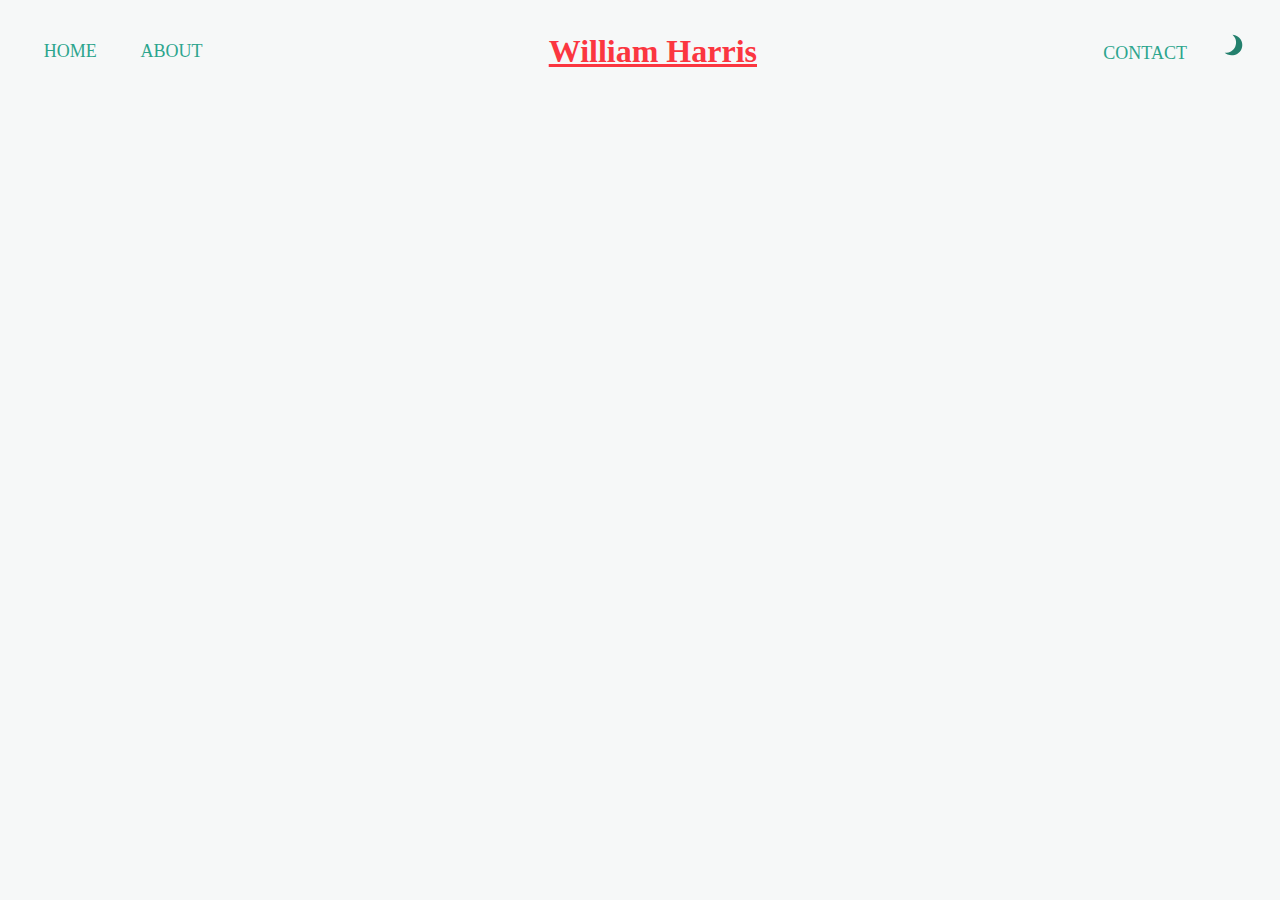
==== about.html @ 200179a5 "Added collapsible menu" ====
﻿<!DOCTYPE html>

<html lang="en" xmlns="http://www.w3.org/1999/xhtml">
<head>
    <meta charset="utf-8" />
    <meta name="viewport" content="width=device-width, initial-scale=1.0">
    <link rel="stylesheet" href="styles.css" />
    <title>About William Harris</title>
</head>
<body>
    <header id="header" class="head">
        <div id="headerInner>
            <div>
                <nav id="leftNav" class="navigation">
                    <a class="navigationItem" href="./index.html">HOME</a>
                    <a class="navigationItem" href="./about.html">ABOUT</a>
                </nav>
            </div>
            <div class="center">
                <h1 id="nameTitle" class="title"><u>William Harris</u></h1>
            </div>
            <div>
                <nav id="rightNav" class="navigation">
                    <a class="navigationItem" href="./contact.html">CONTACT</a>
                    <button onclick="darkMode()" type="button" id="darkModeBtn">
                        <img src="images/moon.svg" id="darkModeImg" alt="darkMode" />
                    </button>
                </nav>
            </div>
        </div>
    </header>

    <script src="scripts.js"></script>
</body>
</html>
---- styles.css ----
﻿:root {
    --main-bg-color: #030301;
    --alt-bg-color: #090b0c;
    --light-bg-color: #C3DFE0;
    --main-text-color: #F6F8F8;
    --accent-1-color: #FB3640;
    --accent-2-color: #FFC15E;
    --accent-3-color: #5FAD56;
    --accent-4-color: #2CA58D;
    --accent-5-color: #3A506B;
    --accent-6-color: #331832;
    --main-font-family: "Tw Cen MT";
}

body {
    background-color: var(--main-text-color);
    color: var(--main-bg-color);
    font-family: var(--main-font-family);
}

.darkModeBody {
    background-color: var(--main-bg-color);
    color: var(--main-text-color);
}

#header {
    display: flex;
}

.navigation {
    padding: 1em;
}

.center {
    margin: auto;
}

.navigationItem {
    border-style: none;
    font-size: large;
    margin: 0.2em;
    margin-left: 1em;
    margin-right: 1em;
    padding: 0.1em;
    text-decoration: none;
    line-height: 3em;
    color: var(--accent-4-color);
}

.navigationItem:hover {
    color: var(--accent-5-color);
}

#nameTitle {
    color: var(--accent-1-color);
    font-family: 'Cascadia Code';
}

#darkModeBtn {
    height: 3em;
    width: 3em;
    background-color: transparent;
    border: none;
    margin: 0.2em;
    padding: 0.1em;
}

#darkModeImg {
    height: 2em;
    cursor: pointer;
    width: 2em;
    filter: invert(57%) sepia(50%) saturate(525%) hue-rotate(118deg) brightness(86%) contrast(93%);
}

#darkModeImg:hover {
    filter: invert(27%) sepia(25%) saturate(823%) hue-rotate(173deg) brightness(43%) contrast(86%);
}

.collapsible {
    border: none;
    width: 3em;
    height: 3em;
    background-color: transparent;
    float: left;
    padding-top: 1em;
}

.collapsible:hover {
    filter: invert(100%) sepia(26%) saturate(5776%) hue-rotate(210deg) brightness(130%) contrast(106%);
}

.collapsibleImg {
    width: 3em;
    height: 3em;
}

.collapsibleTitle {
    color: var(--accent-2-color);
    float: left;
    padding-left: 1em;
}

.collapsibleContainer {
    display: flex;
}

.content {
    display: none;
}

.collapsed {
    display: block;
}
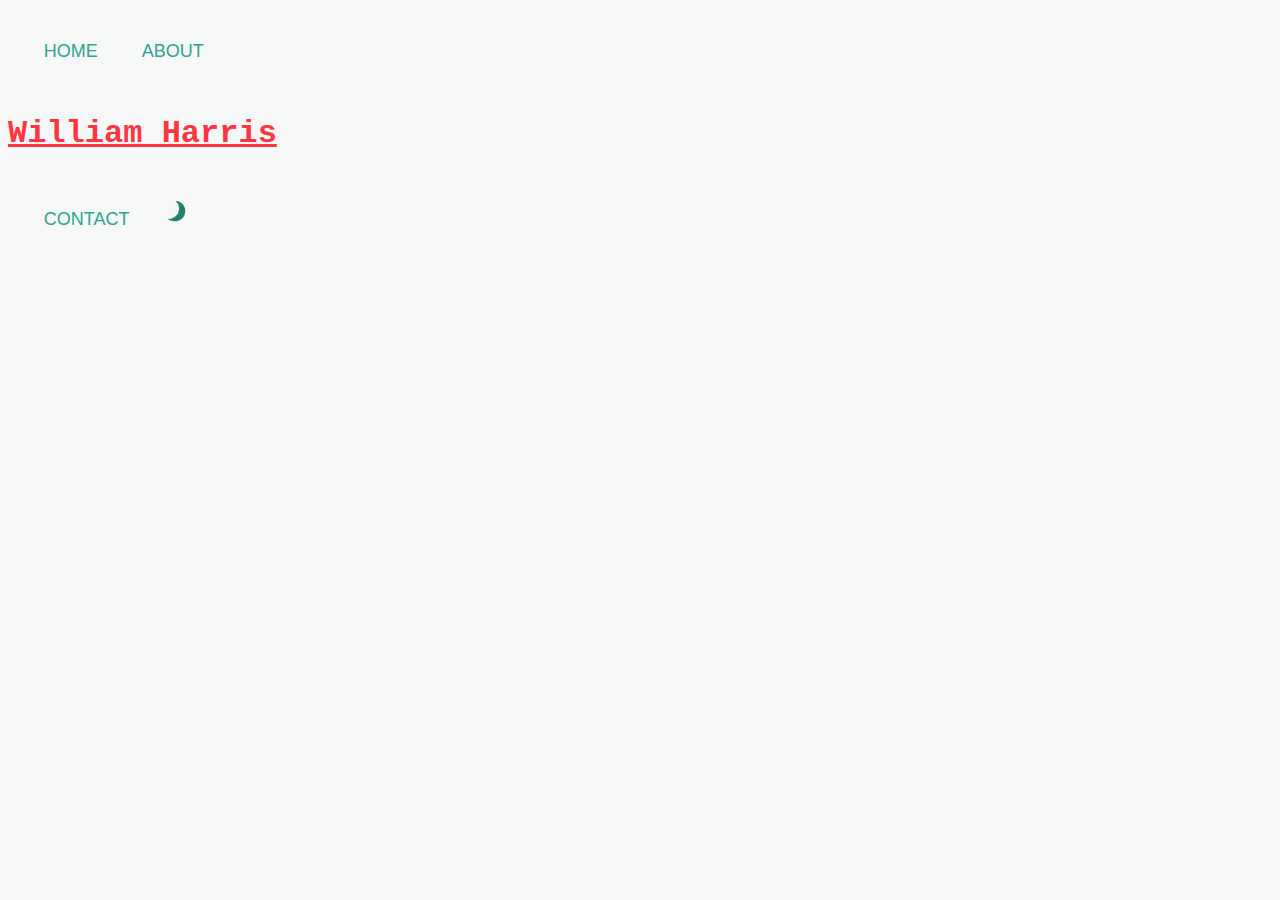
==== commit 0194fe1a: "Temporarily removed contact" ====
--- a/about.html
+++ b/about.html
@@ -7,9 +7,9 @@
     <link rel="stylesheet" href="styles.css" />
     <title>About William Harris</title>
 </head>
-<body>
+<body onload="loadDarkMode()">
     <header id="header" class="head">
-        <div id="headerInner>
+        <div id="headerInner">
             <div>
                 <nav id="leftNav" class="navigation">
                     <a class="navigationItem" href="./index.html">HOME</a>
@@ -22,7 +22,7 @@
             <div>
                 <nav id="rightNav" class="navigation">
                     <a class="navigationItem" href="./contact.html">CONTACT</a>
-                    <button onclick="darkMode()" type="button" id="darkModeBtn">
+                    <button onclick="toggleDarkMode()" type="button" id="darkModeBtn">
                         <img src="images/moon.svg" id="darkModeImg" alt="darkMode" />
                     </button>
                 </nav>
--- a/styles.css
+++ b/styles.css
@@ -9,7 +9,7 @@
     --accent-4-color: #2CA58D;
     --accent-5-color: #3A506B;
     --accent-6-color: #331832;
-    --main-font-family: "Tw Cen MT";
+    --main-font-family: "Tw Cen MT", "Trebuchet MS", Helvetica, sans-serif;
 }
 
 body {
@@ -53,7 +53,7 @@
 
 #nameTitle {
     color: var(--accent-1-color);
-    font-family: 'Cascadia Code';
+    font-family: "Cascadia Code", Courier New, Courier, monospace;
 }
 
 #darkModeBtn {
@@ -92,6 +92,7 @@
 .collapsibleImg {
     width: 3em;
     height: 3em;
+    cursor: pointer;
 }
 
 .collapsibleTitle {
@@ -110,4 +111,165 @@
 
 .collapsed {
     display: block;
+}
+
+#fcf-form {
+    display: block;
+}
+
+.fcf-body {
+    margin: 0;
+    font-family: -apple-system, Arial, sans-serif;
+    font-size: 1rem;
+    font-weight: 400;
+    line-height: 1.5;
+    color: #212529;
+    text-align: left;
+    background-color: #fff;
+    padding: 30px;
+    padding-bottom: 10px;
+    border: 1px solid #ced4da;
+    border-radius: 0.25rem;
+    max-width: 100%;
+}
+
+.fcf-form-group {
+    margin-bottom: 1rem;
+}
+
+.fcf-input-group {
+    position: relative;
+    display: -ms-flexbox;
+    display: flex;
+    -ms-flex-wrap: wrap;
+    flex-wrap: wrap;
+    -ms-flex-align: stretch;
+    align-items: stretch;
+    width: 100%;
+}
+
+.fcf-form-control {
+    display: block;
+    width: 100%;
+    height: calc(1.5em + 0.75rem + 2px);
+    padding: 0.375rem 0.75rem;
+    font-size: 1rem;
+    font-weight: 400;
+    line-height: 1.5;
+    color: #495057;
+    background-color: #fff;
+    background-clip: padding-box;
+    border: 1px solid #ced4da;
+    outline: none;
+    border-radius: 0.25rem;
+    transition: border-color 0.15s ease-in-out, box-shadow 0.15s ease-in-out;
+}
+
+.fcf-form-control:focus {
+    border: 1px solid #313131;
+}
+
+select.fcf-form-control[size], select.fcf-form-control[multiple] {
+    height: auto;
+}
+
+textarea.fcf-form-control {
+    font-family: -apple-system, Arial, sans-serif;
+    height: auto;
+}
+
+label.fcf-label {
+    display: inline-block;
+    margin-bottom: 0.5rem;
+}
+
+.fcf-credit {
+    padding-top: 10px;
+    font-size: 0.9rem;
+    color: #545b62;
+}
+
+.fcf-credit a {
+color: #545b62;
+text-decoration: underline;
+}
+
+.fcf-credit a:hover {
+    color: #0056b3;
+    text-decoration: underline;
+}
+
+.fcf-btn {
+    display: inline-block;
+    font-weight: 400;
+    color: #212529;
+    text-align: center;
+    vertical-align: middle;
+    cursor: pointer;
+    -webkit-user-select: none;
+    -moz-user-select: none;
+    -ms-user-select: none;
+    user-select: none;
+    background-color: transparent;
+    border: 1px solid transparent;
+    padding: 0.375rem 0.75rem;
+    font-size: 1rem;
+    line-height: 1.5;
+    border-radius: 0.25rem;
+    transition: color 0.15s ease-in-out, background-color 0.15s ease-in-out, border-color 0.15s ease-in-out, box-shadow 0.15s ease-in-out;
+}
+
+@media (prefers-reduced-motion: reduce) {
+    .fcf-btn {
+        transition: none;
+    }
+}
+
+.fcf-btn:hover {
+    color: #212529;
+    text-decoration: none;
+}
+
+.fcf-btn:focus, .fcf-btn.focus {
+    outline: 0;
+    box-shadow: 0 0 0 0.2rem rgba(0, 123, 255, 0.25);
+}
+
+.fcf-btn-primary {
+    color: #fff;
+    background-color: #007bff;
+    border-color: #007bff;
+}
+
+.fcf-btn-primary:hover {
+    color: #fff;
+    background-color: #0069d9;
+    border-color: #0062cc;
+}
+
+.fcf-btn-primary:focus, .fcf-btn-primary.focus {
+    color: #fff;
+    background-color: #0069d9;
+    border-color: #0062cc;
+    box-shadow: 0 0 0 0.2rem rgba(38, 143, 255, 0.5);
+}
+
+.fcf-btn-lg, .fcf-btn-group-lg > .fcf-btn {
+    padding: 0.5rem 1rem;
+    font-size: 1.25rem;
+    line-height: 1.5;
+    border-radius: 0.3rem;
+}
+
+.fcf-btn-block {
+    display: block;
+    width: 100%;
+}
+
+    .fcf-btn-block + .fcf-btn-block {
+        margin-top: 0.5rem;
+    }
+
+input[type="submit"].fcf-btn-block, input[type="reset"].fcf-btn-block, input[type="button"].fcf-btn-block {
+    width: 100%;
 }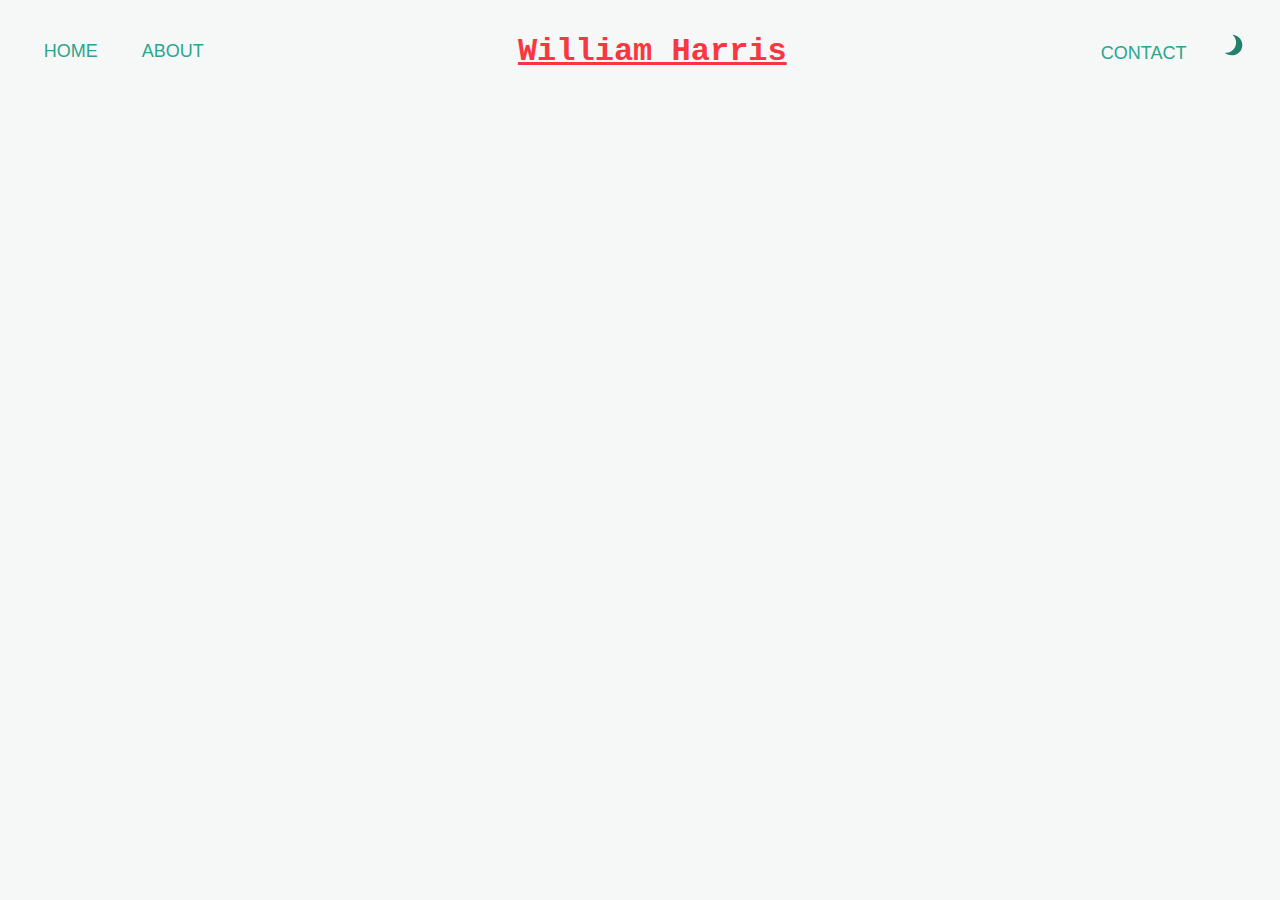
==== commit d2325615: "Temporary fallback" ====
--- a/about.html
+++ b/about.html
@@ -9,7 +9,7 @@
 </head>
 <body onload="loadDarkMode()">
     <header id="header" class="head">
-        <div id="headerInner">
+        <div id="headerInner>
             <div>
                 <nav id="leftNav" class="navigation">
                     <a class="navigationItem" href="./index.html">HOME</a>
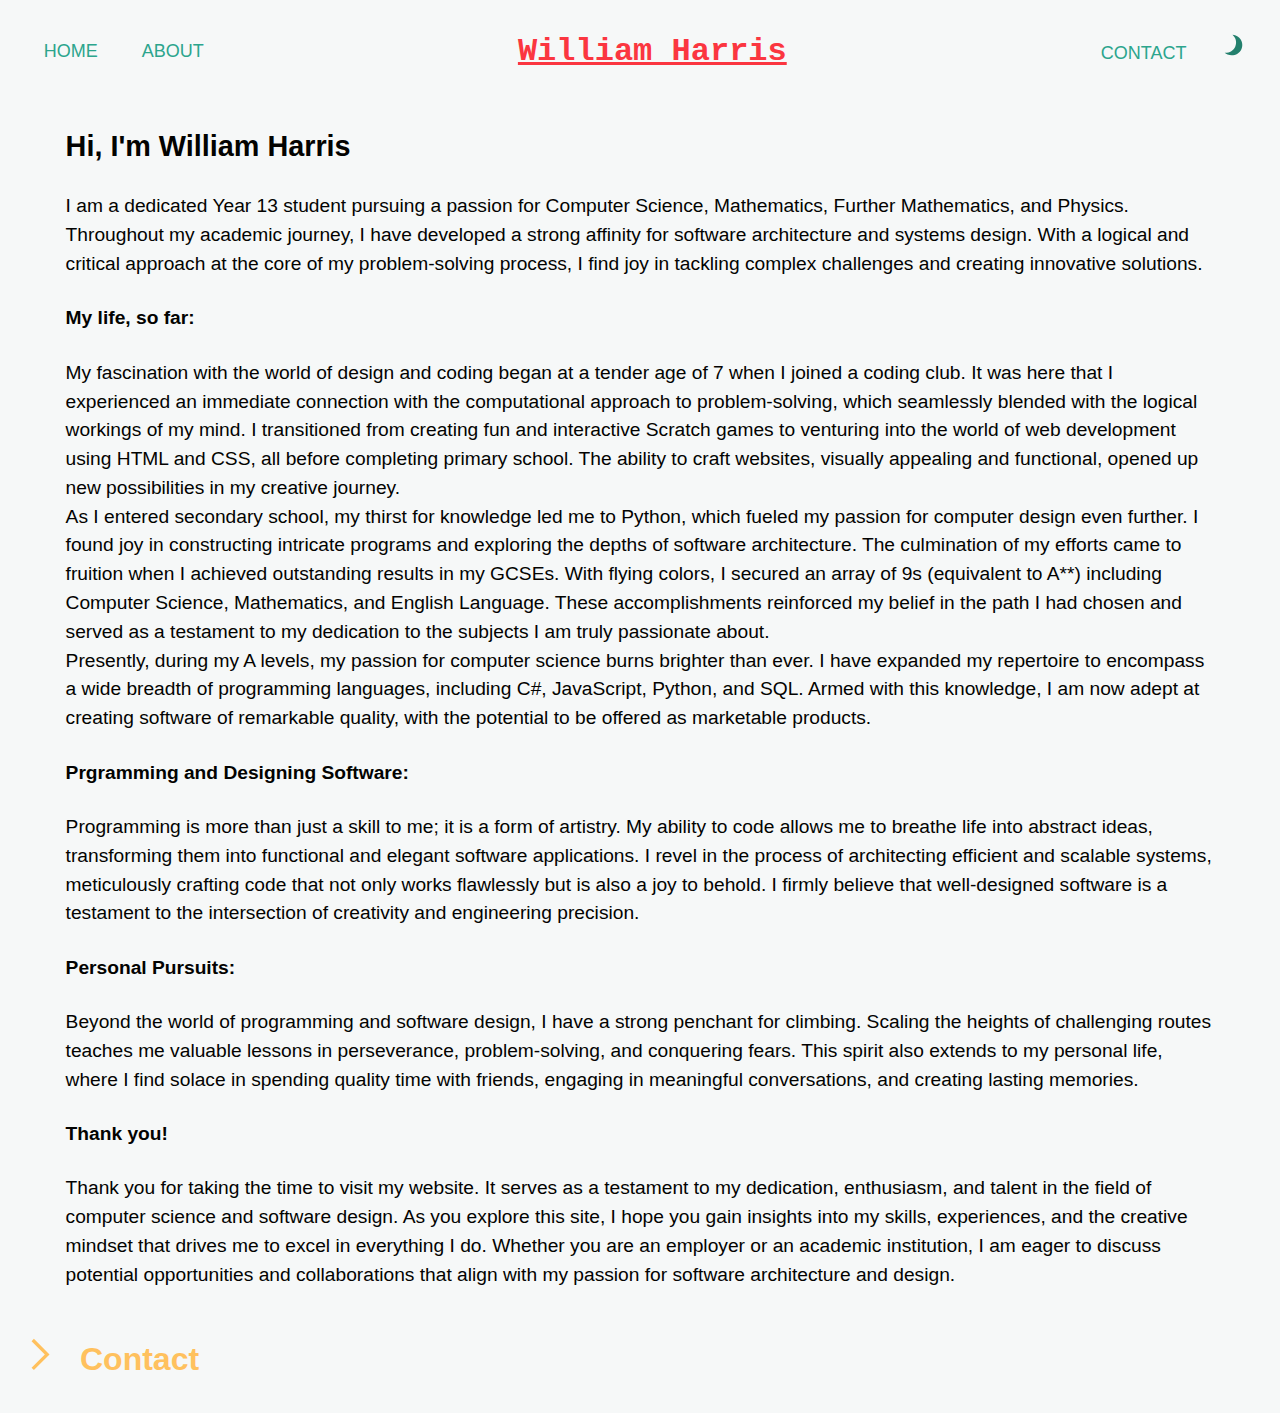
==== commit 66385e0f: "Added about page content" ====
--- a/about.html
+++ b/about.html
@@ -30,6 +30,112 @@
         </div>
     </header>
 
+    <div id="about" class="container">
+        <h2 id="aboutTitle" class="title">Hi, I'm William Harris</h2>
+        <p>
+            I am a dedicated Year 13 student pursuing a passion for Computer Science, Mathematics, Further Mathematics,
+            and Physics. Throughout my academic journey, I have developed a strong affinity for software architecture and
+            systems design. With a logical and critical approach at the core of my problem-solving process, I find joy in
+            tackling complex challenges and creating innovative solutions.
+        </p>
+        <h4>My life, so far:</h4>
+        <p>
+            My fascination with the world of design and coding began at a tender age of 7 when I joined a coding club.
+            It was here that I experienced an immediate connection with the computational approach to problem-solving,
+            which seamlessly blended with the logical workings of my mind. I transitioned from creating fun and interactive
+            Scratch games to venturing into the world of web development using HTML and CSS, all before completing primary
+            school. The ability to craft websites, visually appealing and functional, opened up new possibilities in my
+            creative journey.
+            <br />
+            As I entered secondary school, my thirst for knowledge led me to Python, which fueled my passion for computer
+            design even further. I found joy in constructing intricate programs and exploring the depths of software architecture.
+            The culmination of my efforts came to fruition when I achieved outstanding results in my GCSEs. With flying
+            colors, I secured an array of 9s (equivalent to A**) including Computer Science, Mathematics, and English Language.
+            These accomplishments reinforced my belief in the path I had chosen and served as a testament to my dedication to the
+            subjects I am truly passionate about.
+            <br />
+            Presently, during my A levels, my passion for computer science burns brighter than ever. I have expanded my
+            repertoire to encompass a wide breadth of programming languages, including C#, JavaScript, Python, and SQL.
+            Armed with this knowledge, I am now adept at creating software of remarkable quality, with the potential to be
+            offered as marketable products.
+        </p>
+        <h4>Prgramming and Designing Software:</h4>
+        <p>
+            Programming is more than just a skill to me; it is a form of artistry. My ability to code allows me to breathe
+            life into abstract ideas, transforming them into functional and elegant software applications. I revel in the
+            process of architecting efficient and scalable systems, meticulously crafting code that not only works flawlessly
+            but is also a joy to behold. I firmly believe that well-designed software is a testament to the intersection of
+            creativity and engineering precision.
+        </p>
+        <h4>Personal Pursuits:</h4>
+        <p>
+            Beyond the world of programming and software design, I have a strong penchant for climbing. Scaling the heights
+            of challenging routes teaches me valuable lessons in perseverance, problem-solving, and conquering fears. This
+            spirit also extends to my personal life, where I find solace in spending quality time with friends, engaging in
+            meaningful conversations, and creating lasting memories.
+        </p>
+        <h4>Thank you!</h4>
+        <p>
+            Thank you for taking the time to visit my website. It serves as a testament to my dedication, enthusiasm, and
+            talent in the field of computer science and software design. As you explore this site, I hope you gain insights
+            into my skills, experiences, and the creative mindset that drives me to excel in everything I do. Whether you are
+            an employer or an academic institution, I am eager to discuss potential opportunities and collaborations that align
+            with my passion for software architecture and design.
+        </p>
+    </div>
+
+    <div class="collapsibleContainer">
+        <button onclick="ContactCollapse()" type="button" class="collapsible">
+            <img src="images/expand.svg" class="collapsibleImg" id="contactCollapsibleImg" alt="collapsible" />
+        </button>
+        <h2 id="ContactTitle" class="collapsibleTitle">Contact</h2>
+    </div>
+    <div class="content" id="contactContent">
+        <div class="formBody">
+
+            <div id="form">
+                <h2 class="formHeading">Contact me!</h2>
+
+                <form id="formId" class="formClass" method="POST" action="https://formspree.io/f/moqojvyd">
+
+                    <div class="formGroup">
+                        <label for="Name" class="formLabel">Your name</label>
+                        <div class="formInputGroup">
+                            <input type="text" id="name" name="name" class="formControl" required>
+                        </div>
+                    </div>
+
+                    <div class="formGroup">
+                        <label for="Email" class="formLabel">Your email address</label>
+                        <div class="formInputGroup">
+                            <input type="email" id="email" name="email" class="formControl" required>
+                        </div>
+                    </div>
+
+                    <div class="formGroup">
+                        <label for="Subject" class="formLabel">Message subject</label>
+                        <div class="formInputGroup">
+                            <input type="text" id="subject" name="subject" class="formControl" required>
+                        </div>
+                    </div>
+
+                    <div class="formGroup">
+                        <label for="Message" class="formLabel">Your message</label>
+                        <div class="formInputGroup">
+                            <textarea id="message" name="message" class="formControl" rows="6" maxlength="3000" required></textarea>
+                        </div>
+                    </div>
+
+                    <div class="formGroup">
+                        <button type="submit" id="formBtn" class="formBtn formBtnPrimary formBtnLg formBtnBlock">Send Message</button>
+                    </div>
+
+                </form>
+            </div>
+
+        </div>
+    </div>
+
     <script src="scripts.js"></script>
 </body>
 </html>
--- a/styles.css
+++ b/styles.css
@@ -1,7 +1,7 @@
 ﻿:root {
     --main-bg-color: #030301;
-    --alt-bg-color: #090b0c;
-    --light-bg-color: #C3DFE0;
+    --alt-bg-color: #0e1012;
+    --light-bg-color: #e6e7eb;
     --main-text-color: #F6F8F8;
     --accent-1-color: #FB3640;
     --accent-2-color: #FFC15E;
@@ -10,6 +10,8 @@
     --accent-5-color: #3A506B;
     --accent-6-color: #331832;
     --main-font-family: "Tw Cen MT", "Trebuchet MS", Helvetica, sans-serif;
+    --alt-font-family: Tahoma, Verdana, sans-serif;
+    --title-font-family: "Cascadia Code", Courier New, Courier, monospace;
 }
 
 body {
@@ -53,7 +55,7 @@
 
 #nameTitle {
     color: var(--accent-1-color);
-    font-family: "Cascadia Code", Courier New, Courier, monospace;
+    font-family: var(--title-font-family);
 }
 
 #darkModeBtn {
@@ -90,8 +92,8 @@
 }
 
 .collapsibleImg {
-    width: 3em;
-    height: 3em;
+    width: 4em;
+    height: 4em;
     cursor: pointer;
 }
 
@@ -99,6 +101,7 @@
     color: var(--accent-2-color);
     float: left;
     padding-left: 1em;
+    font-size: 2em;
 }
 
 .collapsibleContainer {
@@ -111,33 +114,48 @@
 
 .collapsed {
     display: block;
-}
-
-#fcf-form {
-    display: block;
-}
-
-.fcf-body {
+    font-size: 1.2em;
+    font-weight: 400;
+    line-height: 1.5;
+    color: inherit;
+    font-family: var(--alt-font-family);
+    padding: 0.375rem 0.75rem;
+    padding-left: 3em;
+}
+
+#form {
+    display: block;
+}
+
+.formBody {
     margin: 0;
-    font-family: -apple-system, Arial, sans-serif;
-    font-size: 1rem;
-    font-weight: 400;
-    line-height: 1.5;
-    color: #212529;
+    font-family: var(--alt-font-family);
+    font-size: 1em;
+    font-weight: 400;
+    line-height: 1.5;
+    color: inherit;
     text-align: left;
-    background-color: #fff;
+    background-color: var(--light-bg-color);
     padding: 30px;
     padding-bottom: 10px;
-    border: 1px solid #ced4da;
-    border-radius: 0.25rem;
+    border: none;
     max-width: 100%;
 }
 
-.fcf-form-group {
+.formHeading {
+    font-family: var(--main-font-family);
+    font-size: 2em;
+}
+
+.formBodyDark {
+    background-color: var(--alt-bg-color);
+}
+
+.formGroup {
     margin-bottom: 1rem;
 }
 
-.fcf-input-group {
+.formInputGroup {
     position: relative;
     display: -ms-flexbox;
     display: flex;
@@ -148,7 +166,7 @@
     width: 100%;
 }
 
-.fcf-form-control {
+.formControl {
     display: block;
     width: 100%;
     height: calc(1.5em + 0.75rem + 2px);
@@ -156,50 +174,37 @@
     font-size: 1rem;
     font-weight: 400;
     line-height: 1.5;
-    color: #495057;
-    background-color: #fff;
+    color: inherit;
+    background-color: var(--main-text-color);
     background-clip: padding-box;
-    border: 1px solid #ced4da;
+    border: none;
     outline: none;
-    border-radius: 0.25rem;
     transition: border-color 0.15s ease-in-out, box-shadow 0.15s ease-in-out;
 }
 
-.fcf-form-control:focus {
+.formControlDark {
+    background-color: var(--main-bg-color);
+}
+
+.formControl:focus {
     border: 1px solid #313131;
 }
 
-select.fcf-form-control[size], select.fcf-form-control[multiple] {
+select.formControl[size], select.formControl[multiple] {
     height: auto;
 }
 
-textarea.fcf-form-control {
-    font-family: -apple-system, Arial, sans-serif;
+textarea.formControl {
+    font-family: var(--alt-font-family);
     height: auto;
 }
 
-label.fcf-label {
+label.formLabel {
     display: inline-block;
     margin-bottom: 0.5rem;
 }
 
-.fcf-credit {
-    padding-top: 10px;
-    font-size: 0.9rem;
-    color: #545b62;
-}
-
-.fcf-credit a {
-color: #545b62;
-text-decoration: underline;
-}
-
-.fcf-credit a:hover {
-    color: #0056b3;
-    text-decoration: underline;
-}
-
-.fcf-btn {
+.formBtn {
     display: inline-block;
     font-weight: 400;
     color: #212529;
@@ -211,65 +216,73 @@
     -ms-user-select: none;
     user-select: none;
     background-color: transparent;
-    border: 1px solid transparent;
+    border: none;
     padding: 0.375rem 0.75rem;
     font-size: 1rem;
     line-height: 1.5;
-    border-radius: 0.25rem;
     transition: color 0.15s ease-in-out, background-color 0.15s ease-in-out, border-color 0.15s ease-in-out, box-shadow 0.15s ease-in-out;
 }
 
 @media (prefers-reduced-motion: reduce) {
-    .fcf-btn {
+    .formBtn {
         transition: none;
     }
 }
 
-.fcf-btn:hover {
+.formBtn:hover {
     color: #212529;
     text-decoration: none;
 }
 
-.fcf-btn:focus, .fcf-btn.focus {
+.formBtn:focus, .formBtn.focus {
     outline: 0;
-    box-shadow: 0 0 0 0.2rem rgba(0, 123, 255, 0.25);
-}
-
-.fcf-btn-primary {
-    color: #fff;
-    background-color: #007bff;
-    border-color: #007bff;
-}
-
-.fcf-btn-primary:hover {
-    color: #fff;
-    background-color: #0069d9;
-    border-color: #0062cc;
-}
-
-.fcf-btn-primary:focus, .fcf-btn-primary.focus {
-    color: #fff;
-    background-color: #0069d9;
-    border-color: #0062cc;
-    box-shadow: 0 0 0 0.2rem rgba(38, 143, 255, 0.5);
-}
-
-.fcf-btn-lg, .fcf-btn-group-lg > .fcf-btn {
+    box-shadow: 0 0 0 0.2rem #28374b;
+}
+
+.formBtnPrimary {
+    color: var(--main-text-color);
+    background-color: var(--accent-4-color);
+}
+
+.formBtnPrimary:hover {
+    color: var(--main-text-color);
+    background-color: var(--accent-5-color);
+}
+
+.formBtnPrimary:focus, .formBtnPrimary.focus {
+    color: var(--main-text-color);
+    background-color: var(--accent-5-color);
+}
+
+.formBtnLg, .formBtnLg > .formBtn {
     padding: 0.5rem 1rem;
     font-size: 1.25rem;
     line-height: 1.5;
     border-radius: 0.3rem;
 }
 
-.fcf-btn-block {
-    display: block;
-    width: 100%;
-}
-
-    .fcf-btn-block + .fcf-btn-block {
-        margin-top: 0.5rem;
-    }
-
-input[type="submit"].fcf-btn-block, input[type="reset"].fcf-btn-block, input[type="button"].fcf-btn-block {
-    width: 100%;
+.formBtnBlock {
+    display: block;
+    margin: auto;
+    width: 80%;
+}
+
+.formBtnBlock + .formBtnBlock {
+    margin-top: 0.5rem;
+}
+
+input[type="submit"].formBtnBlock, input[type="reset"].formBtnBlock, input[type="button"].formBtnBlock {
+    width: 80%;
+}
+
+#about {
+    display: block;
+    font-size: 1.2em;
+    font-weight: 400;
+    line-height: 1.5;
+    color: inherit;
+    font-family: var(--alt-font-family);
+    padding: 0.375rem 0.75rem;
+    padding-left: 3em;
+    padding-right: 3em;
 }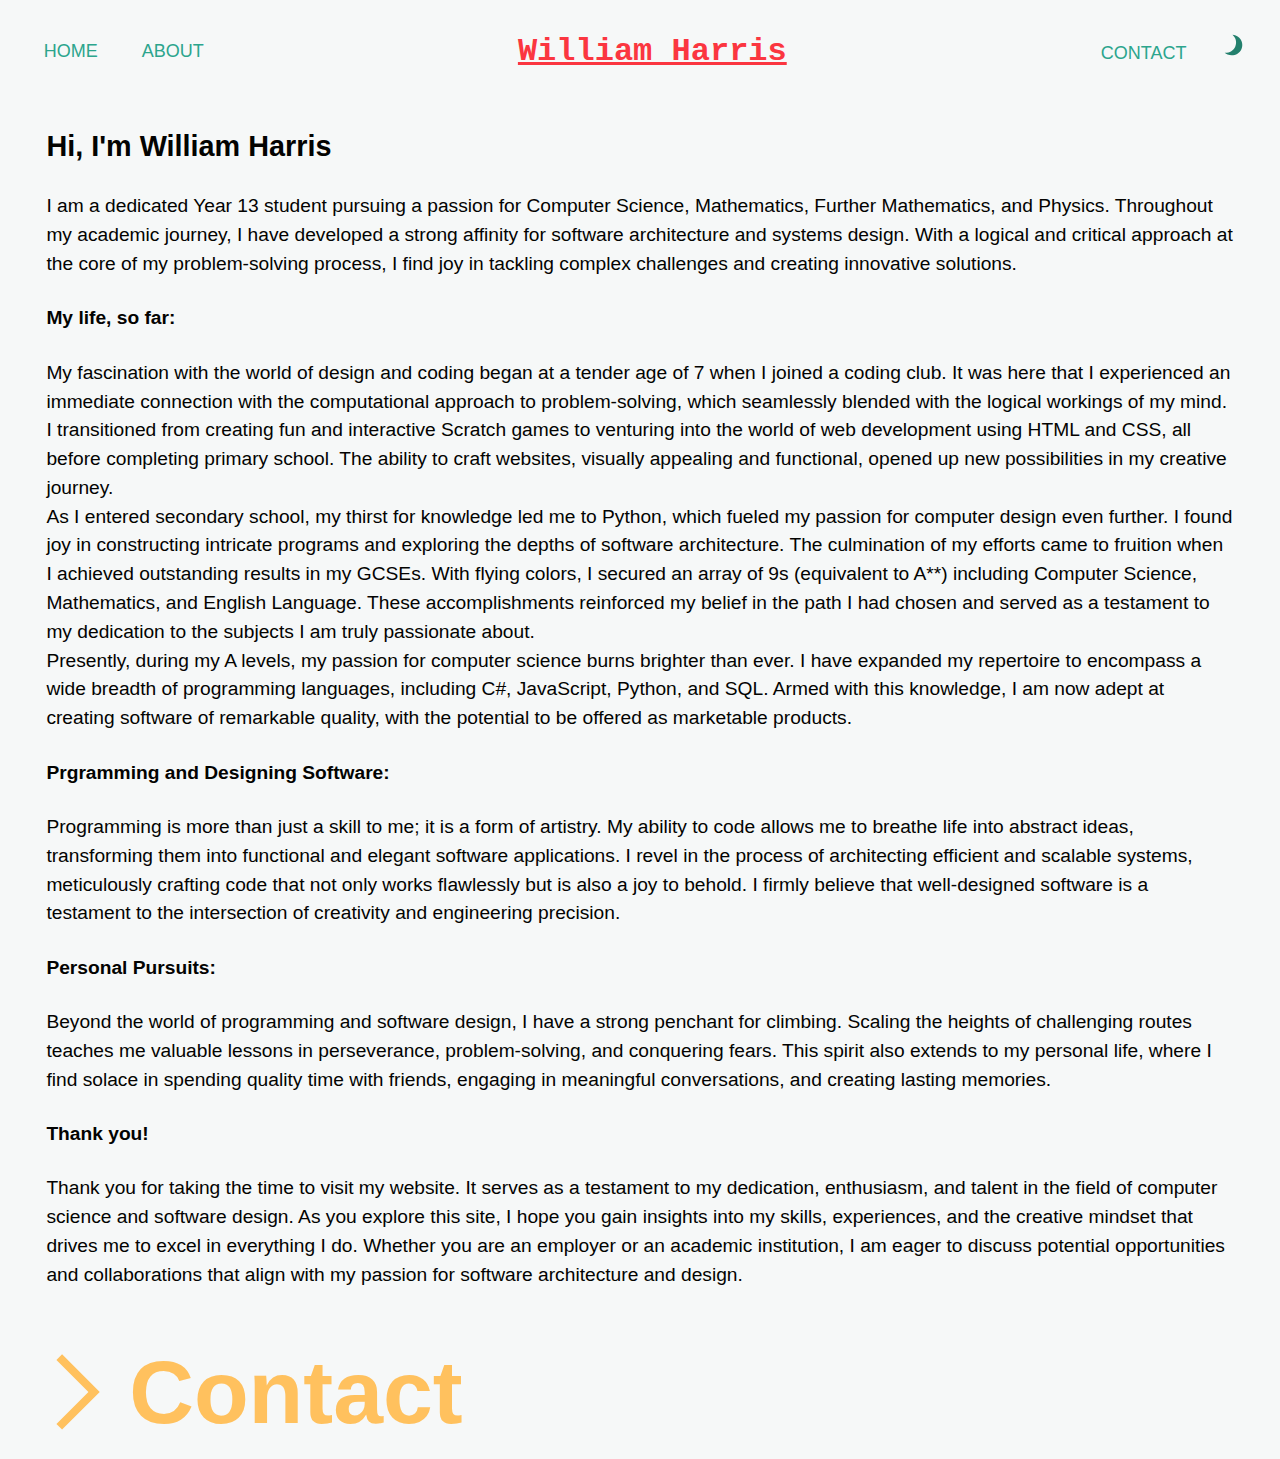
==== commit 494beac8: "Added better alignment" ====
--- a/about.html
+++ b/about.html
@@ -87,8 +87,8 @@
     <div class="collapsibleContainer">
         <button onclick="ContactCollapse()" type="button" class="collapsible">
             <img src="images/expand.svg" class="collapsibleImg" id="contactCollapsibleImg" alt="collapsible" />
+            <h2 id="ContactTitle" class="collapsibleTitle">Contact</h2>
         </button>
-        <h2 id="ContactTitle" class="collapsibleTitle">Contact</h2>
     </div>
     <div class="content" id="contactContent">
         <div class="formBody">
--- a/styles.css
+++ b/styles.css
@@ -27,6 +27,9 @@
 
 #header {
     display: flex;
+    position: sticky;
+    top: 0;
+    background-color: inherit;
 }
 
 .navigation {
@@ -88,20 +91,23 @@
 }
 
 .collapsible:hover {
-    filter: invert(100%) sepia(26%) saturate(5776%) hue-rotate(210deg) brightness(130%) contrast(106%);
+    filter: invert(100%) sepia(26%) saturate(5776%) hue-rotate(180deg) brightness(100%) contrast(106%);
 }
 
 .collapsibleImg {
-    width: 4em;
-    height: 4em;
+    width: 10vw;
+    height: 10vw;
     cursor: pointer;
 }
 
 .collapsibleTitle {
     color: var(--accent-2-color);
-    float: left;
+    cursor: pointer;
     padding-left: 1em;
-    font-size: 2em;
+    font-size: 7vw;
+    position: relative;
+    bottom: 15vw;
+    left: 2vw;
 }
 
 .collapsibleContainer {
@@ -110,17 +116,18 @@
 
 .content {
     display: none;
+    position: relative;
+    top: 10vw;
 }
 
 .collapsed {
     display: block;
-    font-size: 1.2em;
+    font-size: 1.2rem;
     font-weight: 400;
     line-height: 1.5;
     color: inherit;
     font-family: var(--alt-font-family);
     padding: 0.375rem 0.75rem;
-    padding-left: 3em;
 }
 
 #form {
@@ -130,7 +137,7 @@
 .formBody {
     margin: 0;
     font-family: var(--alt-font-family);
-    font-size: 1em;
+    font-size: 1rem;
     font-weight: 400;
     line-height: 1.5;
     color: inherit;
@@ -144,7 +151,7 @@
 
 .formHeading {
     font-family: var(--main-font-family);
-    font-size: 2em;
+    font-size: 2rem;
 }
 
 .formBodyDark {
@@ -283,6 +290,43 @@
     color: inherit;
     font-family: var(--alt-font-family);
     padding: 0.375rem 0.75rem;
-    padding-left: 3em;
-    padding-right: 3em;
+    padding-left: 3vw;
+    padding-right: 3vw;
+}
+
+#welcomeTitle {
+    font-size: 7vw;
+    font-family: var(--alt-font-family);
+    text-align: center;
+}
+
+.bgTitle {
+    color: var(--light-bg-color);
+}
+
+.bgTitleDark {
+    color: var(--alt-bg-color);
+}
+
+#scratchTitle {
+    font-size: 2vw;
+    font-family: var(--alt-font-family);
+    text-align: left;
+    padding-left: 8vw;
+    position: relative;
+    bottom: 3em;
+}
+
+.linkTitle {
+    color: var(--accent-4-color);
+    font-size: 3em;
+    padding-left: 2rem;
+}
+
+#aboutMeTitle {
+    font-size: 7vw;
+}
+
+#aboutMeTitle:hover {
+    color: var(--accent-5-color);
 }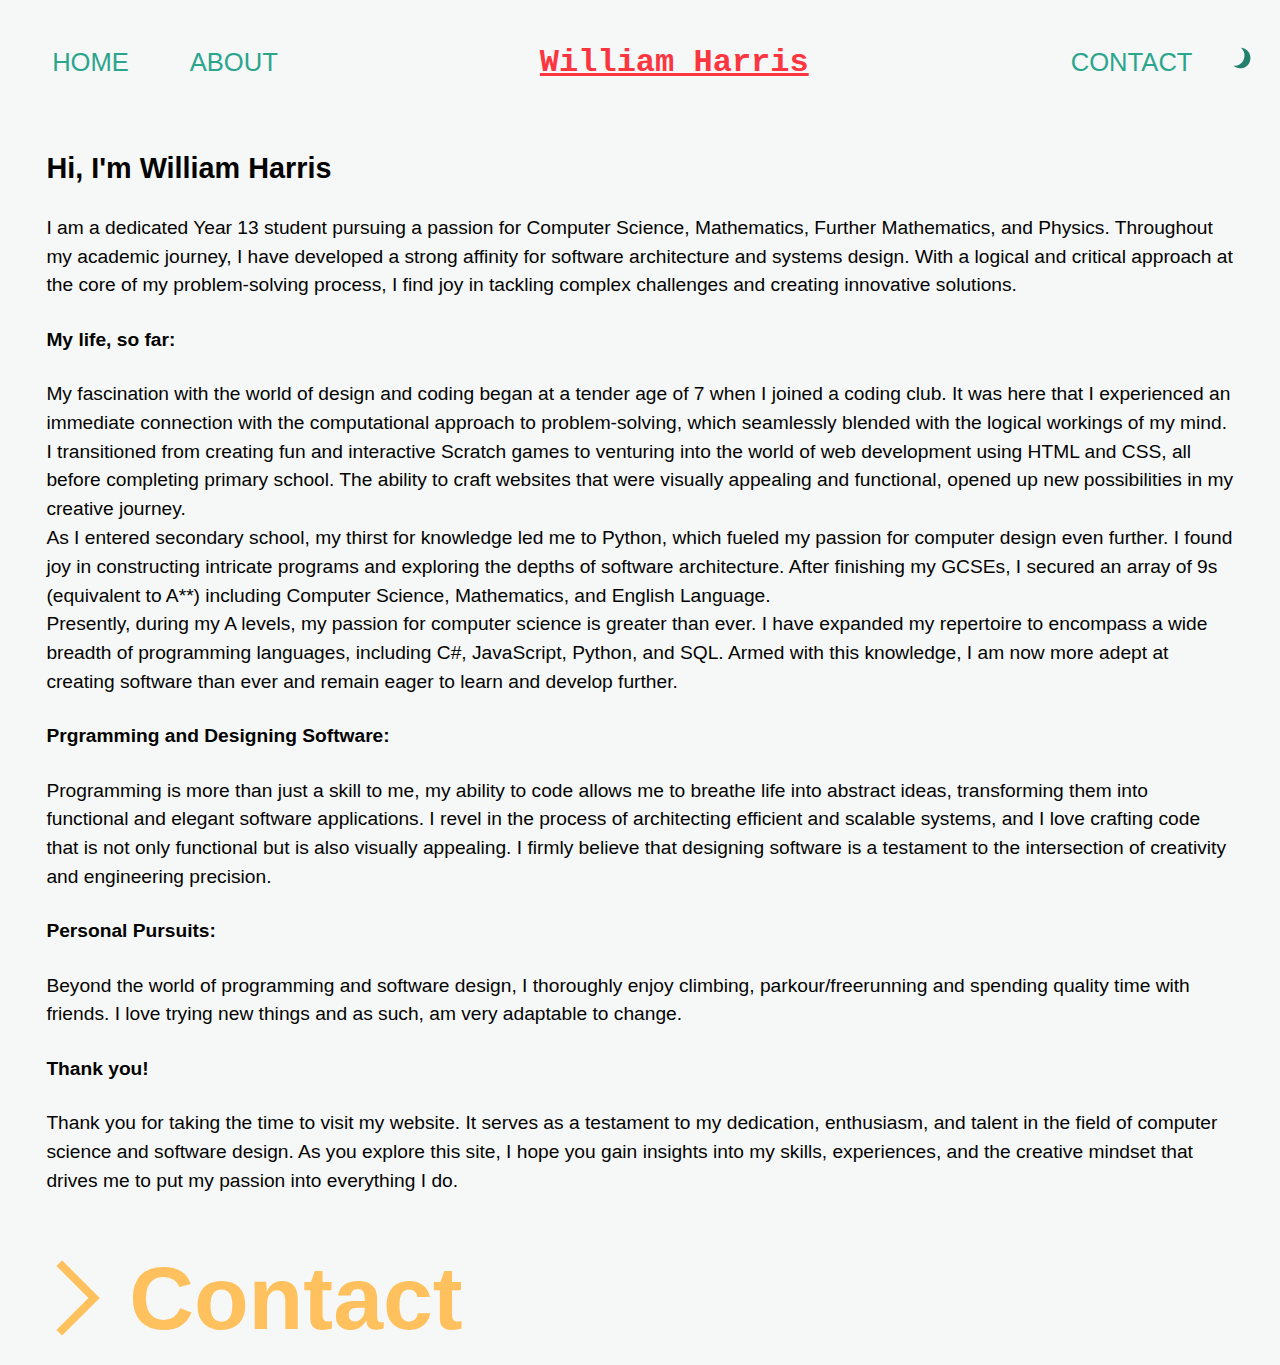
==== commit 65c6b093: "Navigation bar made more responsive" ====
--- a/about.html
+++ b/about.html
@@ -44,43 +44,36 @@
             It was here that I experienced an immediate connection with the computational approach to problem-solving,
             which seamlessly blended with the logical workings of my mind. I transitioned from creating fun and interactive
             Scratch games to venturing into the world of web development using HTML and CSS, all before completing primary
-            school. The ability to craft websites, visually appealing and functional, opened up new possibilities in my
-            creative journey.
+            school. The ability to craft websites that were visually appealing and functional, opened up new possibilities in
+            my creative journey.
             <br />
             As I entered secondary school, my thirst for knowledge led me to Python, which fueled my passion for computer
             design even further. I found joy in constructing intricate programs and exploring the depths of software architecture.
-            The culmination of my efforts came to fruition when I achieved outstanding results in my GCSEs. With flying
-            colors, I secured an array of 9s (equivalent to A**) including Computer Science, Mathematics, and English Language.
-            These accomplishments reinforced my belief in the path I had chosen and served as a testament to my dedication to the
-            subjects I am truly passionate about.
+            After finishing my GCSEs, I secured an array of 9s (equivalent to A**) including Computer Science, Mathematics, and
+            English Language.
             <br />
-            Presently, during my A levels, my passion for computer science burns brighter than ever. I have expanded my
+            Presently, during my A levels, my passion for computer science is greater than ever. I have expanded my
             repertoire to encompass a wide breadth of programming languages, including C#, JavaScript, Python, and SQL.
-            Armed with this knowledge, I am now adept at creating software of remarkable quality, with the potential to be
-            offered as marketable products.
+            Armed with this knowledge, I am now more adept at creating software than ever and remain eager to learn and develop
+            further.
         </p>
         <h4>Prgramming and Designing Software:</h4>
         <p>
-            Programming is more than just a skill to me; it is a form of artistry. My ability to code allows me to breathe
-            life into abstract ideas, transforming them into functional and elegant software applications. I revel in the
-            process of architecting efficient and scalable systems, meticulously crafting code that not only works flawlessly
-            but is also a joy to behold. I firmly believe that well-designed software is a testament to the intersection of
-            creativity and engineering precision.
+            Programming is more than just a skill to me, my ability to code allows me to breathe life into abstract ideas, 
+            transforming them into functional and elegant software applications. I revel in the process of architecting efficient
+            and scalable systems, and I love crafting code that is not only functional but is also visually appealing. I firmly 
+            believe that designing software is a testament to the intersection of creativity and engineering precision.
         </p>
         <h4>Personal Pursuits:</h4>
         <p>
-            Beyond the world of programming and software design, I have a strong penchant for climbing. Scaling the heights
-            of challenging routes teaches me valuable lessons in perseverance, problem-solving, and conquering fears. This
-            spirit also extends to my personal life, where I find solace in spending quality time with friends, engaging in
-            meaningful conversations, and creating lasting memories.
+            Beyond the world of programming and software design, I thoroughly enjoy climbing, parkour/freerunning and spending
+            quality time with friends. I love trying new things and as such, am very adaptable to change.
         </p>
         <h4>Thank you!</h4>
         <p>
             Thank you for taking the time to visit my website. It serves as a testament to my dedication, enthusiasm, and
             talent in the field of computer science and software design. As you explore this site, I hope you gain insights
-            into my skills, experiences, and the creative mindset that drives me to excel in everything I do. Whether you are
-            an employer or an academic institution, I am eager to discuss potential opportunities and collaborations that align
-            with my passion for software architecture and design.
+            into my skills, experiences, and the creative mindset that drives me to put my passion into everything I do.
         </p>
     </div>
 
--- a/styles.css
+++ b/styles.css
@@ -28,6 +28,7 @@
 #header {
     display: flex;
     position: sticky;
+    z-index: 10;
     top: 0;
     background-color: inherit;
 }
@@ -42,7 +43,6 @@
 
 .navigationItem {
     border-style: none;
-    font-size: large;
     margin: 0.2em;
     margin-left: 1em;
     margin-right: 1em;
@@ -52,6 +52,45 @@
     color: var(--accent-4-color);
 }
 
+@media only screen and (min-width: 720px) and (orientation: landscape){
+    .navigationItem {
+        font-size: 2vw;
+    }
+
+    #nameTitle {
+        font-size: 2.5vw;
+    }
+}
+
+@media only screen and (min-width: 720px){
+    #darkModeBtn {
+        height: 2vw;
+        width: 2vw;
+    }
+
+    #darkModeImg {
+        height: 2vw;
+        width: 2vw;
+    }
+}
+
+@media only screen and (max-width: 719px) {
+    .navigationItem {
+        font-size: large;
+    }
+    #nameTitle {
+        font-size: x-large;
+    }
+    #darkModeBtn {
+        height: 2rem;
+        width: 2rem;
+    }
+    #darkModeImg {
+        height: 2rem;
+        width: 2rem;
+    }
+}
+
 .navigationItem:hover {
     color: var(--accent-5-color);
 }
@@ -62,8 +101,6 @@
 }
 
 #darkModeBtn {
-    height: 3em;
-    width: 3em;
     background-color: transparent;
     border: none;
     margin: 0.2em;
@@ -71,9 +108,7 @@
 }
 
 #darkModeImg {
-    height: 2em;
     cursor: pointer;
-    width: 2em;
     filter: invert(57%) sepia(50%) saturate(525%) hue-rotate(118deg) brightness(86%) contrast(93%);
 }
 
@@ -317,6 +352,29 @@
     bottom: 3em;
 }
 
+#codeLink {
+    font-size: 2vw;
+    font-family: var(--alt-font-family);
+    text-align: left;
+    padding-left: 8vw;
+    position: relative;
+    bottom: 10.5vw;
+    left: 29em;
+    color: var(--accent-4-color);
+}
+
+#codeLink:hover {
+    color: var(--accent-5-color);
+}
+
+.hoverLink {
+    color: var(--accent-4-color);
+}
+
+.hoverLink:hover {
+    color: var(--accent-5-color);
+}
+
 .linkTitle {
     color: var(--accent-4-color);
     font-size: 3em;
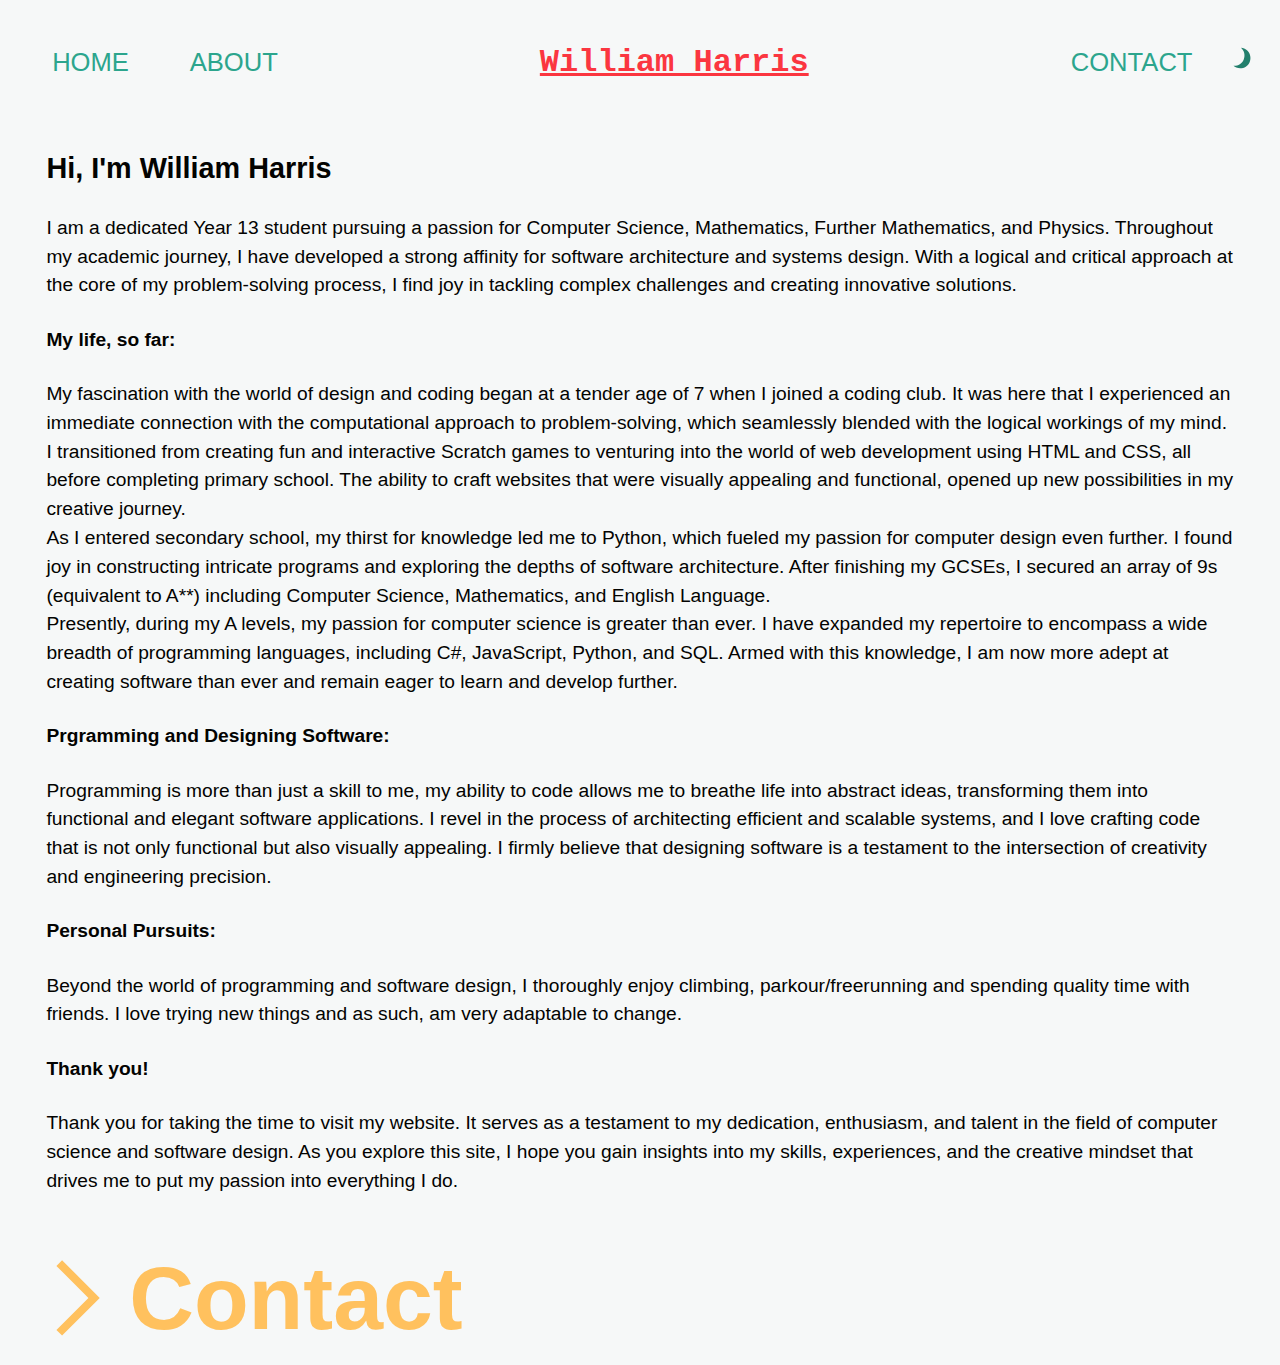
==== commit dd5c47b6: "Added project links" ====
--- a/about.html
+++ b/about.html
@@ -61,7 +61,7 @@
         <p>
             Programming is more than just a skill to me, my ability to code allows me to breathe life into abstract ideas, 
             transforming them into functional and elegant software applications. I revel in the process of architecting efficient
-            and scalable systems, and I love crafting code that is not only functional but is also visually appealing. I firmly 
+            and scalable systems, and I love crafting code that is not only functional but also visually appealing. I firmly 
             believe that designing software is a testament to the intersection of creativity and engineering precision.
         </p>
         <h4>Personal Pursuits:</h4>
--- a/styles.css
+++ b/styles.css
@@ -358,8 +358,7 @@
     text-align: left;
     padding-left: 8vw;
     position: relative;
-    bottom: 10.5vw;
-    left: 29em;
+    right: 6vw;
     color: var(--accent-4-color);
 }
 
@@ -387,4 +386,56 @@
 
 #aboutMeTitle:hover {
     color: var(--accent-5-color);
+}
+
+#projectsTitle {
+    font-size: 5vw;
+    font-family: var(--alt-font-family);
+    padding-left: 2rem;
+}
+
+.row {
+    display: flex;
+    flex-wrap: wrap;
+    padding: 0 4px;
+}
+
+.column {
+    flex: 48%;
+    padding: 0 4px;
+}
+
+.column img {
+    margin-top: 8px;
+    vertical-align: middle;
+    width: 100%;
+    aspect-ratio: 2 / 1;
+}
+.gridBtn {
+    border: none;
+    outline: none;
+    padding: 1vw 2.3vw;
+    background-color: var(--accent-4-color);
+    cursor: pointer;
+    font-size: 4vw;
+    margin: 1vw;
+    color: var(--main-text-color);
+}
+
+.gridBtn:hover {
+    background-color: var(--accent-5-color);
+}
+
+.isActive {
+    background-color: var(--accent-5-color);
+}
+
+#gridBtns {
+    text-align: center;
+}
+
+#perRowTitle{
+    text-align: center;
+    font-family: var(--alt-font-family);
+    font-size: 3vw;
 }